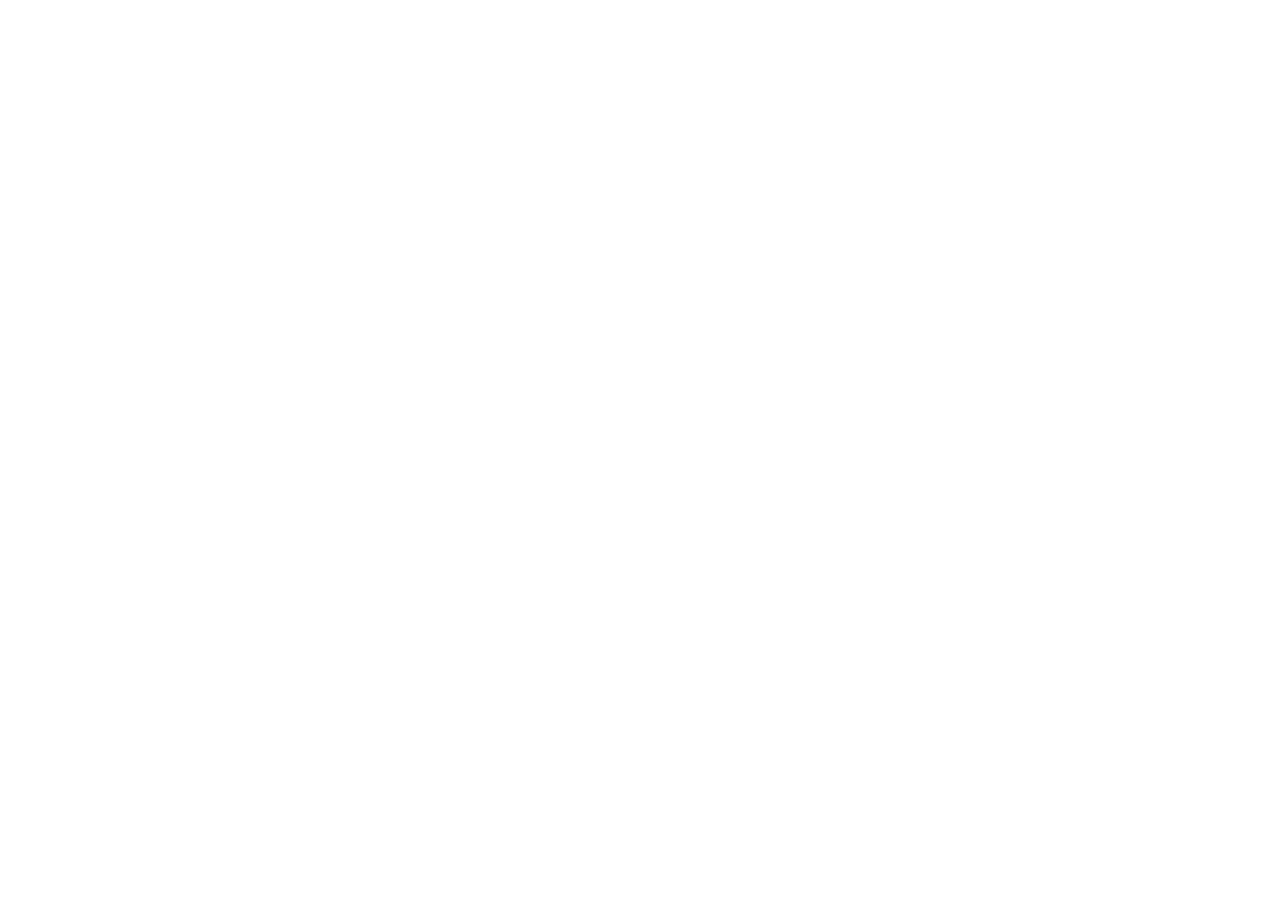
==== index.html @ 2532629c "oi" ====
<!DOCTYPE html>
<html lang="pt-br">
<head>
    <meta charset="UTF-8">
    <meta name="viewport" content="width=device-width, initial-scale=1.0">
    <title>Projeto redes Sociais</title>
    <link rel="shortcut icon" href="favicon.ico" type="image/x-icon">
</head>
<body>
    
</body>
</html>
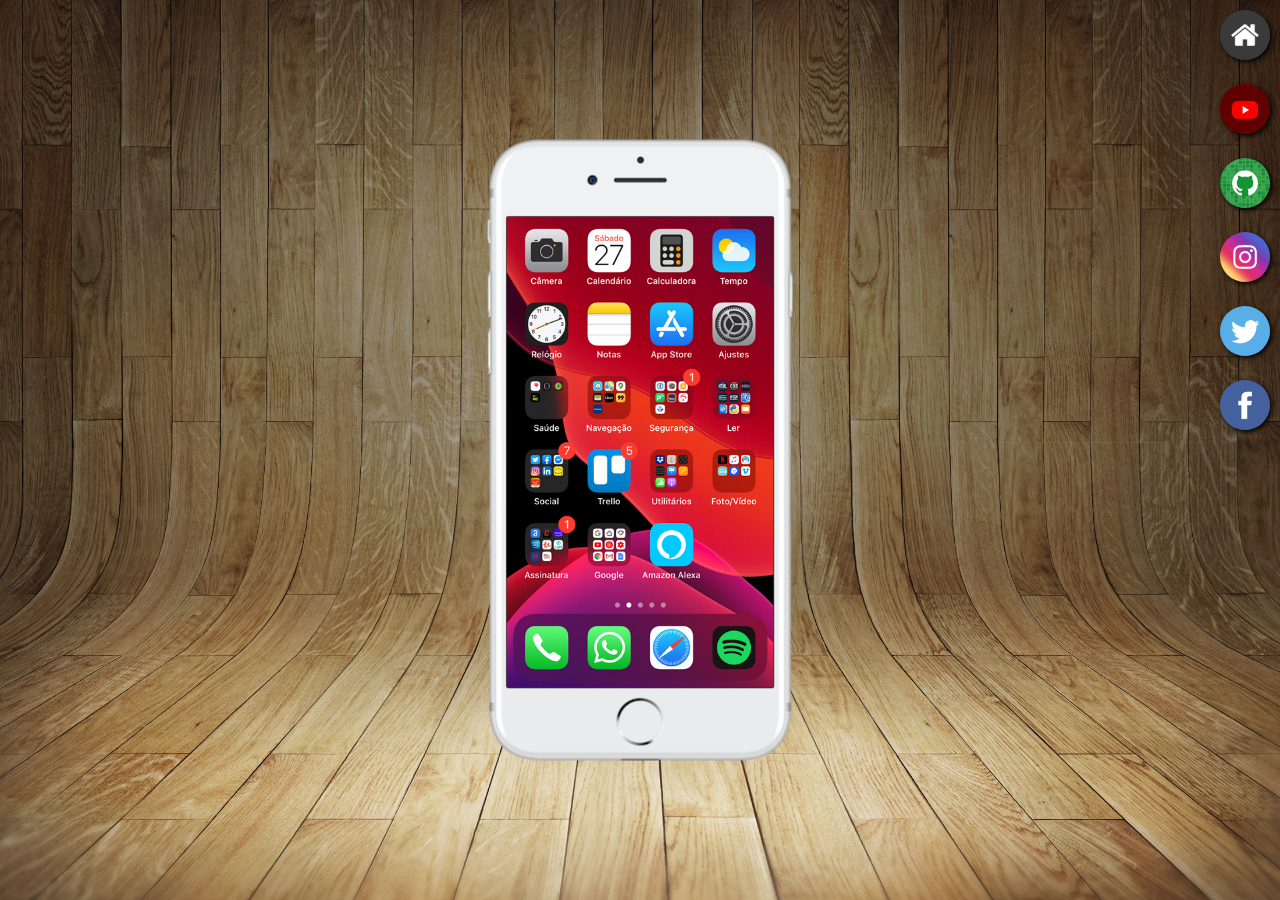
==== commit fe260a90: "novo" ====
--- a/index.html
+++ b/index.html
@@ -5,8 +5,21 @@
     <meta name="viewport" content="width=device-width, initial-scale=1.0">
     <title>Projeto redes Sociais</title>
     <link rel="shortcut icon" href="favicon.ico" type="image/x-icon">
+    <link rel="stylesheet" href="estilos/style.css">
 </head>
 <body>
-    
+    <main>
+        <section id="telefone">
+            <iframe src="home.html" name="tela" id="tela" frameborder="0"></iframe>
+        </section>
+        <section id="redes-sociais">
+            <a href="home.html" target="tela"><img src="imagens/logo-home.jpg" alt=""></a><br>
+            <a href="youtube.html" target="tela"><img src="imagens/logo-youtube.jpg" alt=""></a><br>
+            <a href="github.html" target="tela"><img src="imagens/logo-github.jpg" alt=""></a><br>
+            <a href="instagram.html" target="tela"><img src="imagens/logo-instagram.jpg" alt=""></a><br>
+            <a href="twiter.html" target="tela"><img src="imagens/logo-twitter.jpg" alt=""></a><br>
+            <a href="facebook.html" target="tela"><img src="imagens/logo-facebook.jpg" alt=""></a>
+        </section>
+    </main>
 </body>
 </html>--- a/estilos/style.css
+++ b/estilos/style.css
@@ -0,0 +1,64 @@
+@charset "UTF-8";
+
+* {
+    margin: 0px;
+    padding: 0px;
+    font-family: Arial, Helvetica, sans-serif;
+}
+
+html, body {
+    height: 100vh;
+    width: 100vw;
+    background-color: black;
+}
+
+body {
+    background: url(../imagens/fundo-madeira.jpg) no-repeat top center;
+    background-size: cover;
+    background-attachment: fixed;
+}
+
+main {
+    height: 100vh;
+    position: relative;
+}
+
+section#telefone {
+    position: absolute;
+    top: 50%;
+    left: 50%;
+    transform: translate(-50%, -50%);
+
+
+    height: 627px;
+    width:311px;
+    background: url('../imagens/frame-iphone.png') no-repeat;
+}
+
+iframe#tela {
+    position: relative;
+    top: 80px;
+    left: 22px;
+    width: 267px;
+    height: 471px;
+}
+
+section#redes-sociais {
+    text-align: right;
+}
+
+
+section#redes-sociais img {
+    width: 50px;
+    margin: 10px;
+    border-radius: 50%;
+    box-shadow: 2px 2px 5px black;
+    box-sizing: border-box;
+}
+
+section#redes-sociais img:hover {
+    border: 2px solid rgba(255, 255, 255, 0.6);
+    transform: translate(-3px, -3px);
+    box-shadow: 5px 5px 10px black;
+    transition: transform .3s;
+}